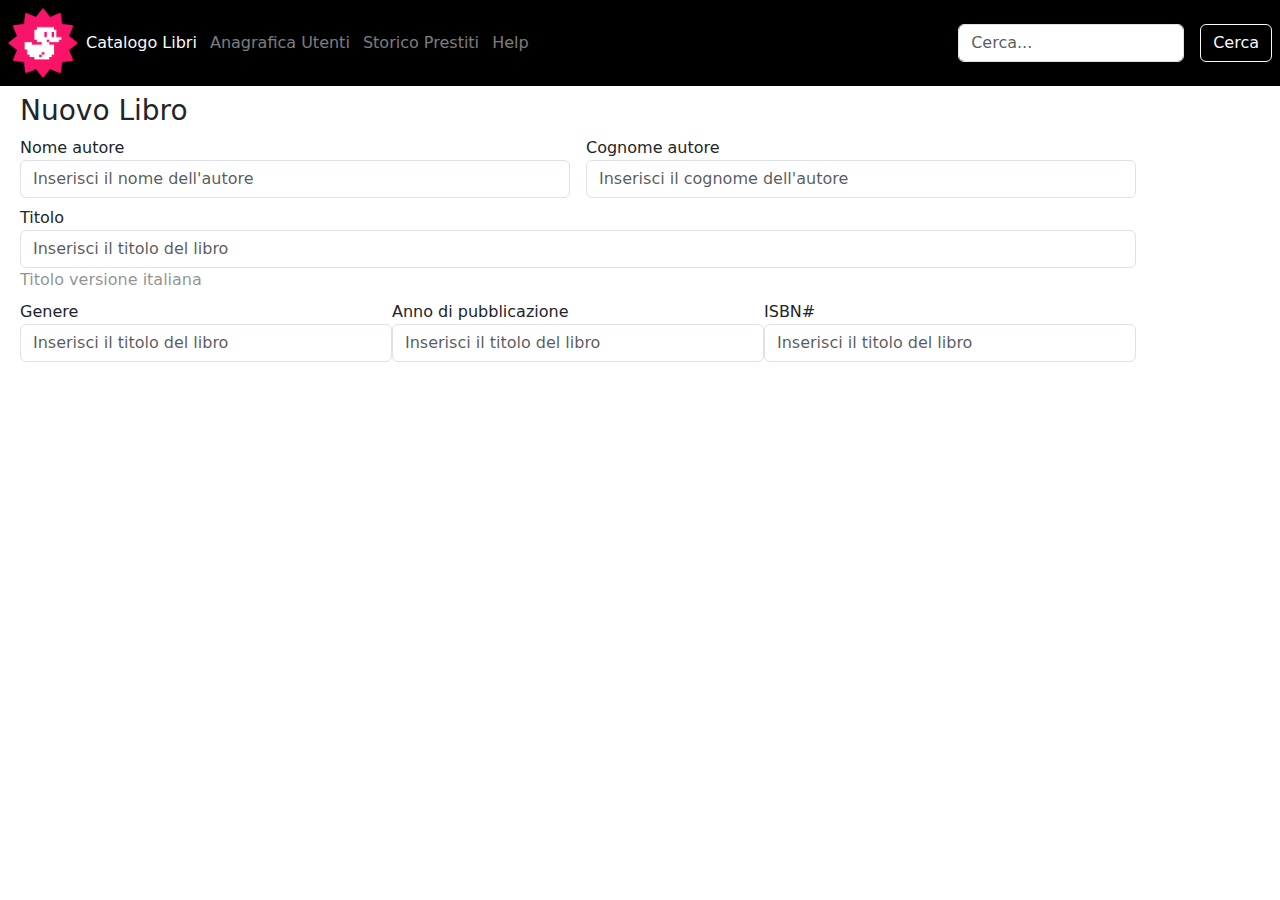
==== newbook.html @ 7e196422 "fix: flex style" ====
<!DOCTYPE html>
<html lang="it">
<head>
    <meta charset="UTF-8">
    <meta name="viewport" content="width=device-width, initial-scale=1.0">
    <title>Nuovo Libro</title>

    <!-- Link Bootstrap --> <link href="https://cdn.jsdelivr.net/npm/bootstrap@5.3.3/dist/css/bootstrap.min.css" rel="stylesheet" integrity="sha384-QWTKZyjpPEjISv5WaRU9OFeRpok6YctnYmDr5pNlyT2bRjXh0JMhjY6hW+ALEwIH" crossorigin="anonymous">

    <!-- Link Font Awesome --> <link rel="stylesheet" href="https://cdnjs.cloudflare.com/ajax/libs/font-awesome/6.7.2/css/all.min.css" integrity="sha512-Evv84Mr4kqVGRNSgIGL/F/aIDqQb7xQ2vcrdIwxfjThSH8CSR7PBEakCr51Ck+w+/U6swU2Im1vVX0SVk9ABhg==" crossorigin="anonymous" referrerpolicy="no-referrer" />

    <!-- Link Foglio di stile --> <link rel="stylesheet" href="css/style.css">

</head>
<body>
    <header>
        <div class="w-100 p-2 d-flex justify-content-between">
            <div class="d-flex">
                <img src="img/duck.png" alt="">
                <div class="d-none d-lg-inline flex-row align-self-center">
                    <span><a href="#" class="link-light link-underline-opacity-0 p-1 ps-2">Catalogo Libri</a></span>
                    <span><a href="#" class="link-light link-opacity-50 link-underline-opacity-0 p-1 link-opacity-100-hover">Anagrafica Utenti</a></span>
                    <span><a href="#" class="link-light link-opacity-50 link-underline-opacity-0 p-1 link-opacity-100-hover">Storico Prestiti</a></span>
                    <span><a href="#" class="link-light link-opacity-50 link-underline-opacity-0 p-1 link-opacity-100-hover">Help</a></span>
                </div>
            </div>
            <div class="d-flex">
                <button type="button" class="btn btn-outline-secondary mt-3 mb-3 d-inline d-lg-none"><i class="fa-solid fa-bars"></i></button>
                <input class="form-control d-none d-lg-inline m-3" type="text" placeholder="Cerca..." aria-label="default input example">
                <button type="button" class="btn btn-outline-light mt-3 mb-3 d-none d-lg-inline"><span>Cerca</span></button>
            </div>
        </div>
    </header>
    <main class="container m-2">
        <section> <!-- Titolo libro --> 
            <h3>Nuovo Libro</h3>
        </section>
        <section> <!-- Info libro -->
            <div class="d-flex mt-2">
                <div class="flex-grow-1 me-3">
                    <span>Nome autore</span>
                    <input class="form-control" type="text" placeholder="Inserisci il nome dell'autore" aria-label="default input example">
                </div>
                <div class="flex-grow-1">
                    <span>Cognome autore</span>
                    <input class="form-control" type="text" placeholder="Inserisci il cognome dell'autore" aria-label="default input example">
                </div>
            </div>
            <div class="mt-2">
                <span>Titolo</span>
                <input class="form-control" type="text" placeholder="Inserisci il titolo del libro" aria-label="default input example">
                <span class="text-body-tertiary">Titolo versione italiana</span>
            </div>
            <div class="d-inline d-lg-flex">
                <div class="flex-grow-1 mt-2">
                    <span>Genere</span>
                    <input class="form-control" type="text" placeholder="Inserisci il titolo del libro" aria-label="default input example">
                </div>
                <div class="flex-grow-1 mt-2">
                    <span>Anno di pubblicazione</span>
                    <input class="form-control" type="text" placeholder="Inserisci il titolo del libro" aria-label="default input example">
                </div>
                <div class="flex-grow-1 mt-2">
                    <span>ISBN#</span>
                    <input class="form-control" type="text" placeholder="Inserisci il titolo del libro" aria-label="default input example">
                </div>
            </div>
        </section>
        <section> <!-- Note libro --> </section>
    </main>
</body>
</html>
---- css/style.css ----
* {
    margin: 0;
    padding: 0;
    box-sizing: border-box;
}

header{
    background-color: black;
}

img {
    width: 70px;
}
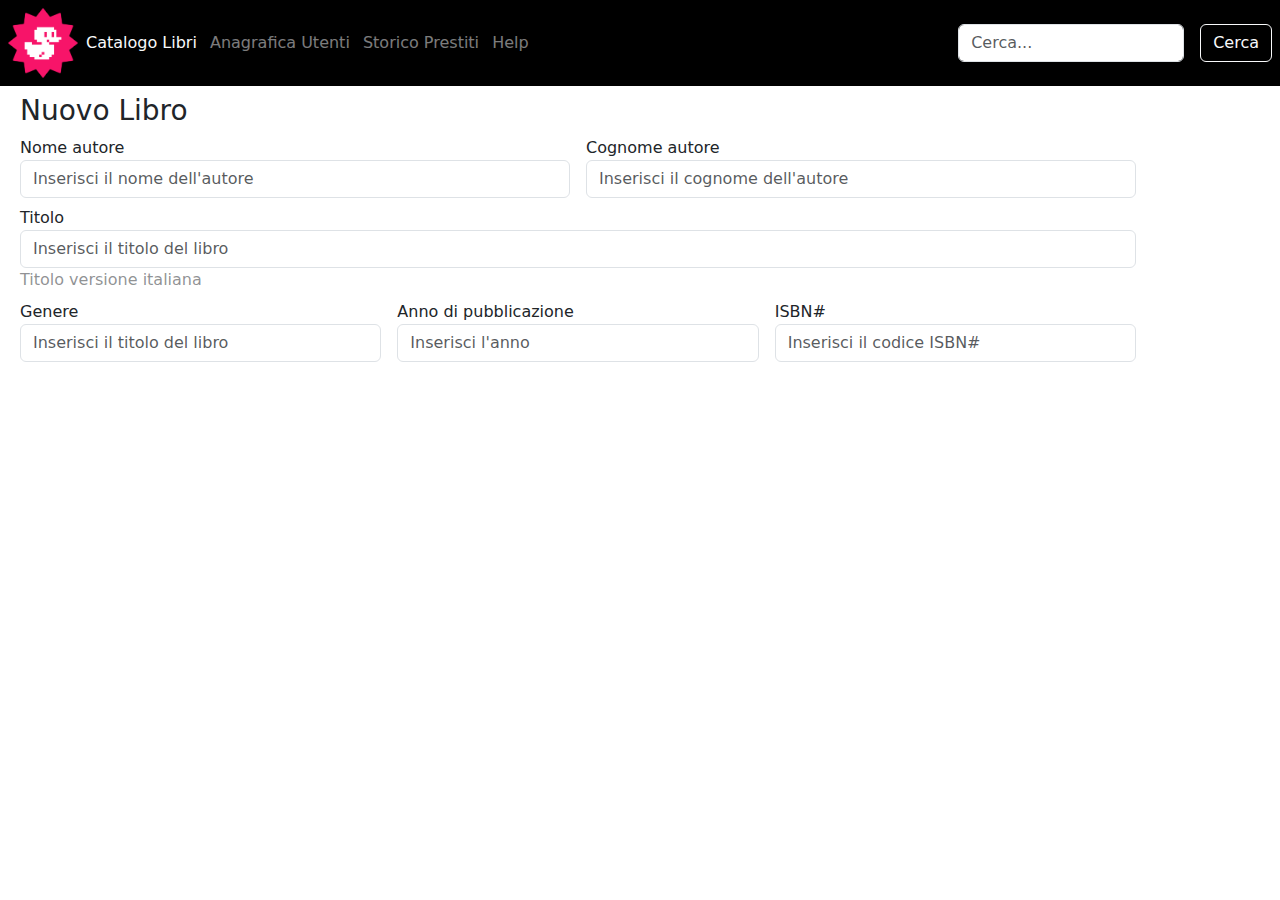
==== commit 54e840a2: "fix: flex style" ====
--- a/newbook.html
+++ b/newbook.html
@@ -56,13 +56,13 @@
                     <span>Genere</span>
                     <input class="form-control" type="text" placeholder="Inserisci il titolo del libro" aria-label="default input example">
                 </div>
-                <div class="flex-grow-1 mt-2">
+                <div class="flex-grow-1 mt-2 ms-lg-3 me-lg-3">
                     <span>Anno di pubblicazione</span>
-                    <input class="form-control" type="text" placeholder="Inserisci il titolo del libro" aria-label="default input example">
+                    <input class="form-control" type="text" placeholder="Inserisci l'anno" aria-label="default input example">
                 </div>
                 <div class="flex-grow-1 mt-2">
                     <span>ISBN#</span>
-                    <input class="form-control" type="text" placeholder="Inserisci il titolo del libro" aria-label="default input example">
+                    <input class="form-control" type="text" placeholder="Inserisci il codice ISBN#" aria-label="default input example">
                 </div>
             </div>
         </section>
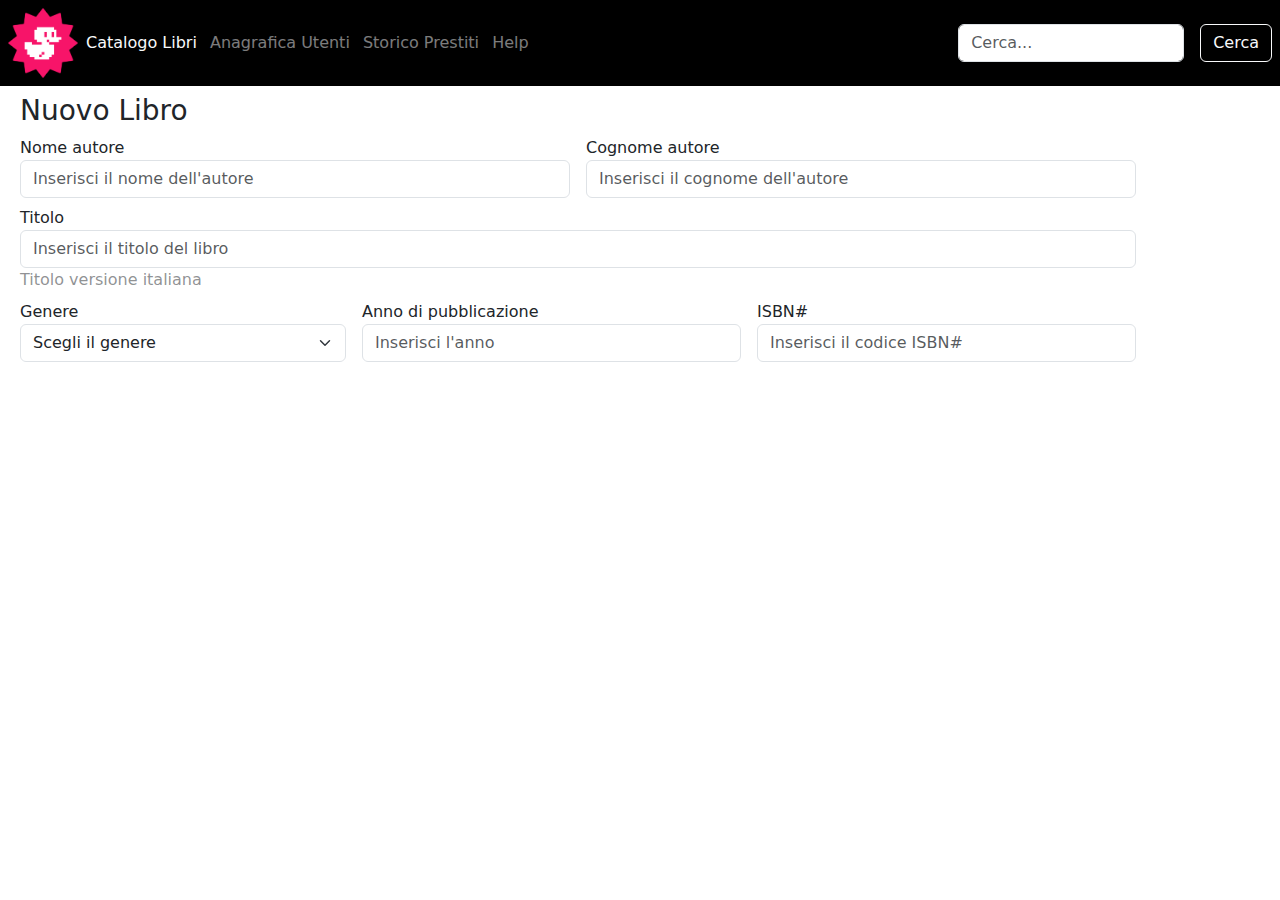
==== commit 20afff79: "fix: flex style" ====
--- a/newbook.html
+++ b/newbook.html
@@ -54,7 +54,9 @@
             <div class="d-inline d-lg-flex">
                 <div class="flex-grow-1 mt-2">
                     <span>Genere</span>
-                    <input class="form-control" type="text" placeholder="Inserisci il titolo del libro" aria-label="default input example">
+                    <select class="form-select" id="floatingSelect" aria-label="Floating label select example">
+                        <option selected>Scegli il genere</option>
+                    </select>
                 </div>
                 <div class="flex-grow-1 mt-2 ms-lg-3 me-lg-3">
                     <span>Anno di pubblicazione</span>
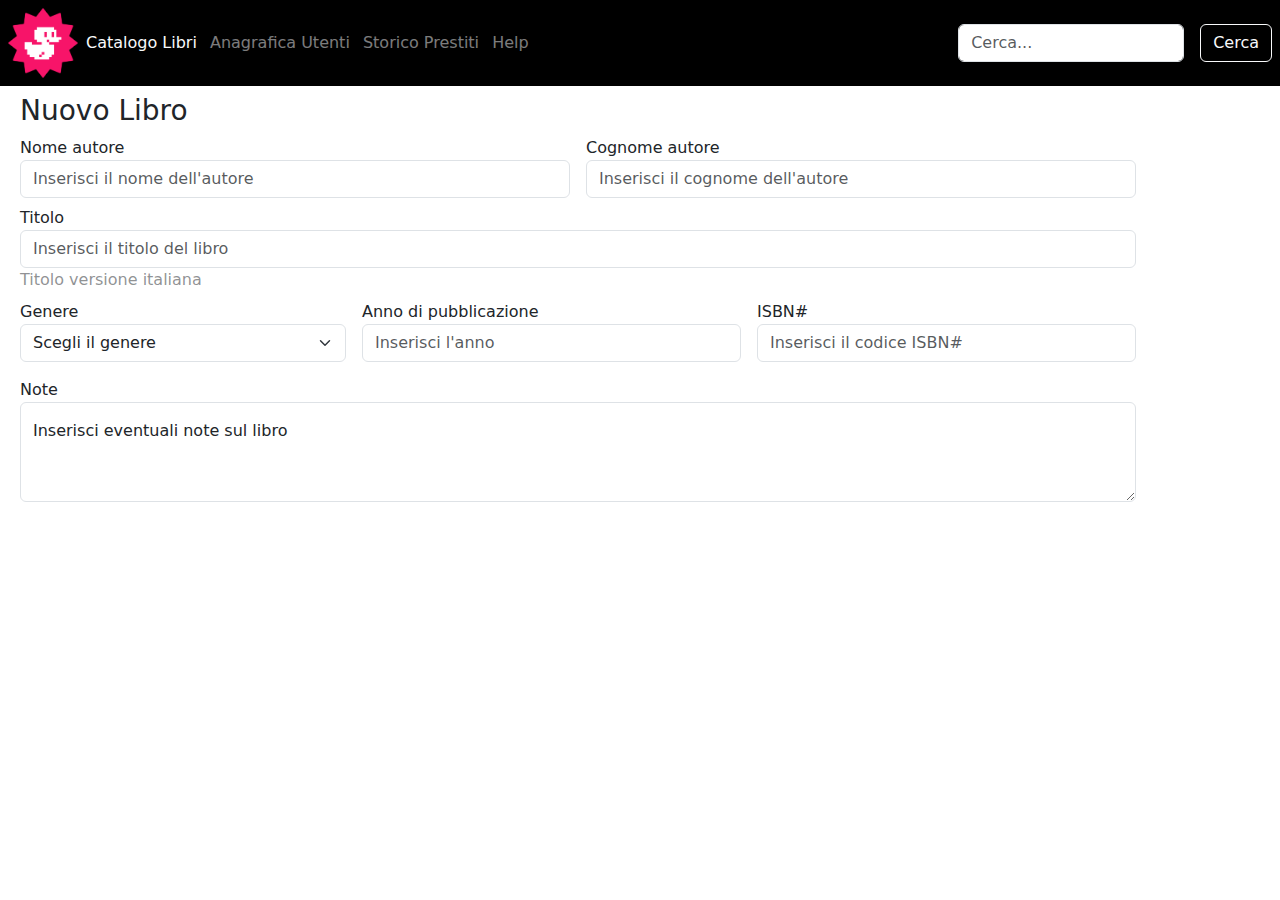
==== commit d35d0800: "feat: add note structure" ====
--- a/newbook.html
+++ b/newbook.html
@@ -68,7 +68,15 @@
                 </div>
             </div>
         </section>
-        <section> <!-- Note libro --> </section>
+        <section> <!-- Note libro --> 
+            <div class="mt-3">
+                <span>Note</span>
+                <div class="form-floating">
+                    <textarea class="form-control" placeholder="Leave a comment here" id="floatingTextarea2" style="height: 100px"></textarea>
+                    <label for="floatingTextarea2">Inserisci eventuali note sul libro</label>
+                </div>
+            </div>
+        </section>
     </main>
 </body>
 </html>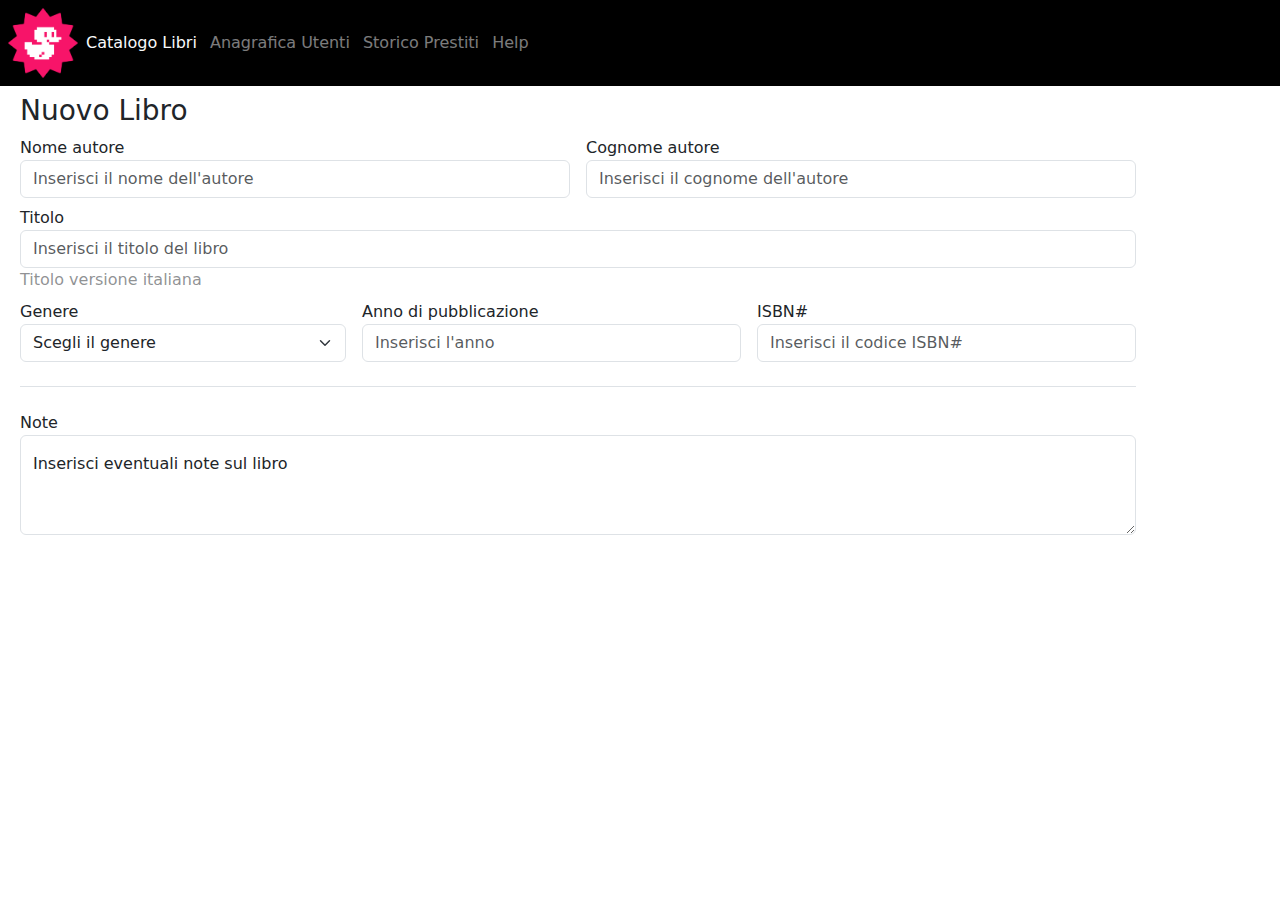
==== commit db81341d: "feat: add border color note" ====
--- a/newbook.html
+++ b/newbook.html
@@ -24,10 +24,8 @@
                     <span><a href="#" class="link-light link-opacity-50 link-underline-opacity-0 p-1 link-opacity-100-hover">Help</a></span>
                 </div>
             </div>
-            <div class="d-flex">
+            <div>
                 <button type="button" class="btn btn-outline-secondary mt-3 mb-3 d-inline d-lg-none"><i class="fa-solid fa-bars"></i></button>
-                <input class="form-control d-none d-lg-inline m-3" type="text" placeholder="Cerca..." aria-label="default input example">
-                <button type="button" class="btn btn-outline-light mt-3 mb-3 d-none d-lg-inline"><span>Cerca</span></button>
             </div>
         </div>
     </header>
@@ -69,7 +67,7 @@
             </div>
         </section>
         <section> <!-- Note libro --> 
-            <div class="mt-3">
+            <div class="mt-4 pt-4 border-top">
                 <span>Note</span>
                 <div class="form-floating">
                     <textarea class="form-control" placeholder="Leave a comment here" id="floatingTextarea2" style="height: 100px"></textarea>
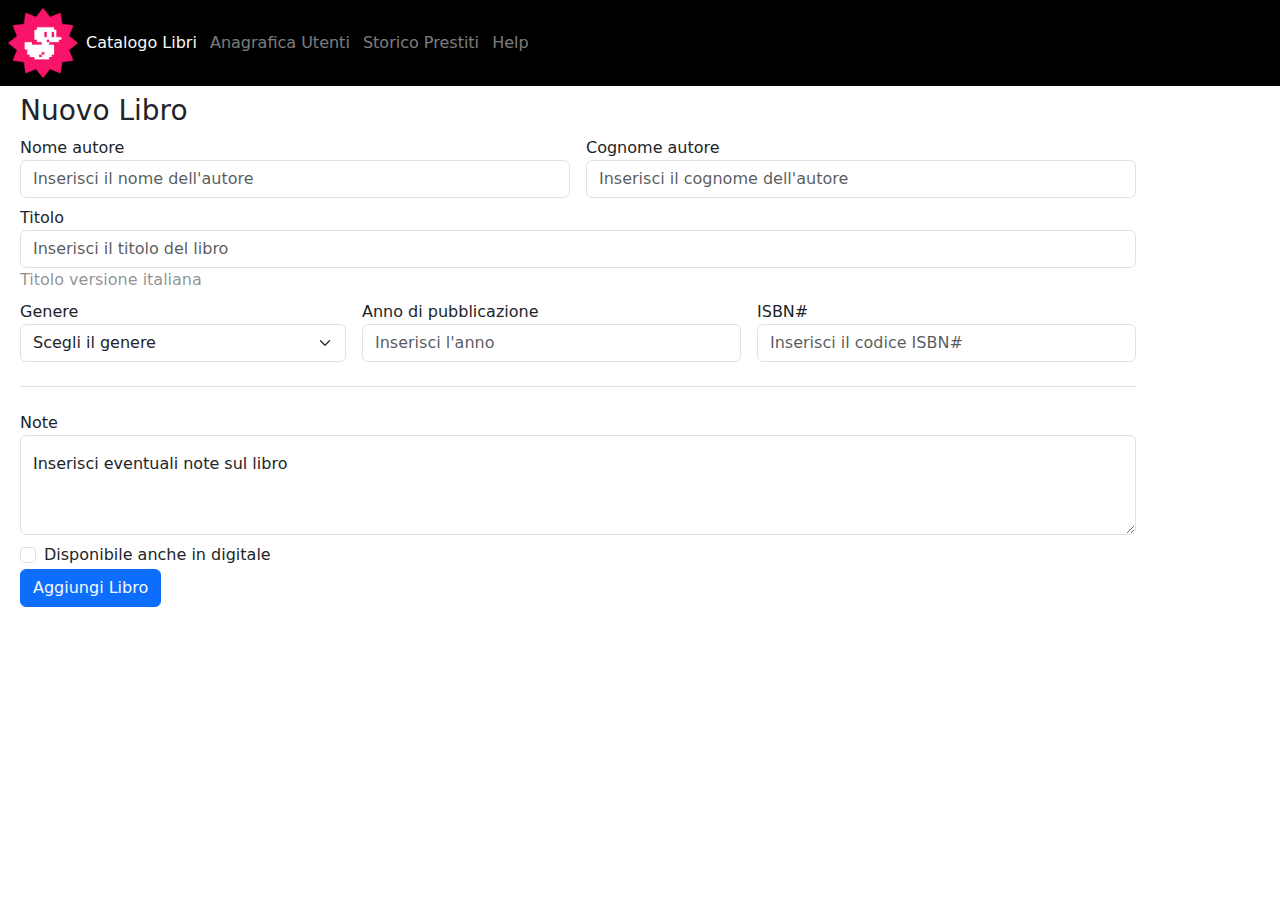
==== commit 4e4bde64: "feat: complete note section" ====
--- a/newbook.html
+++ b/newbook.html
@@ -74,6 +74,13 @@
                     <label for="floatingTextarea2">Inserisci eventuali note sul libro</label>
                 </div>
             </div>
+            <div class="form-check pt-2">
+                <input class="form-check-input" type="checkbox" value="" id="flexCheckDefault">
+                <label class="form-check-label" for="flexCheckDefault">
+                  Disponibile anche in digitale
+                </label>
+            </div>
+            <button class="btn btn-primary" type="submit"><a href="newbook.html" class="link-light link-underline-opacity-0">Aggiungi Libro</a></button>
         </section>
     </main>
 </body>
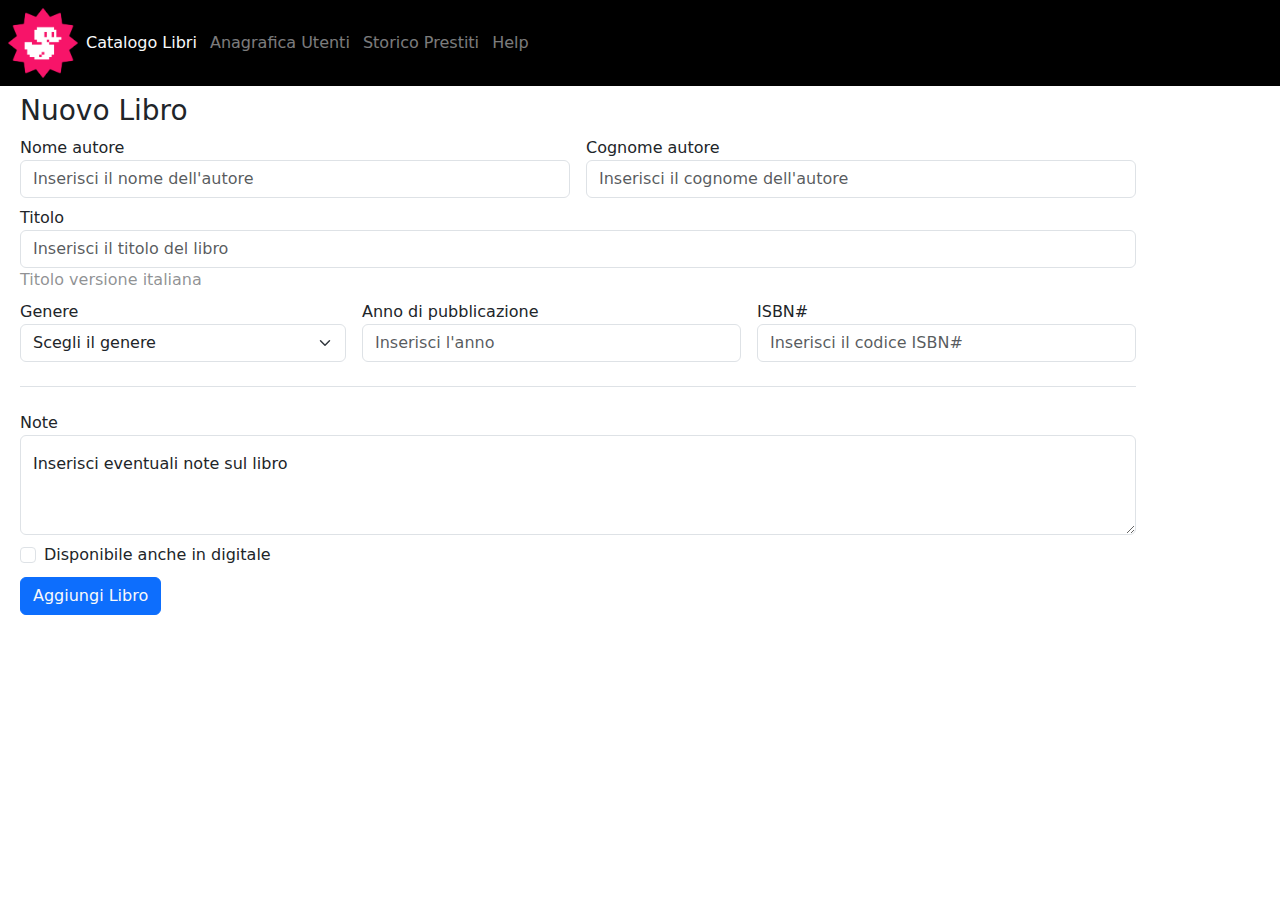
==== commit ef667a78: "fix: note section style" ====
--- a/newbook.html
+++ b/newbook.html
@@ -80,7 +80,7 @@
                   Disponibile anche in digitale
                 </label>
             </div>
-            <button class="btn btn-primary" type="submit"><a href="newbook.html" class="link-light link-underline-opacity-0">Aggiungi Libro</a></button>
+            <button class="btn btn-primary mt-2" type="submit"><a href="newbook.html" class="link-light link-underline-opacity-0">Aggiungi Libro</a></button>
         </section>
     </main>
 </body>
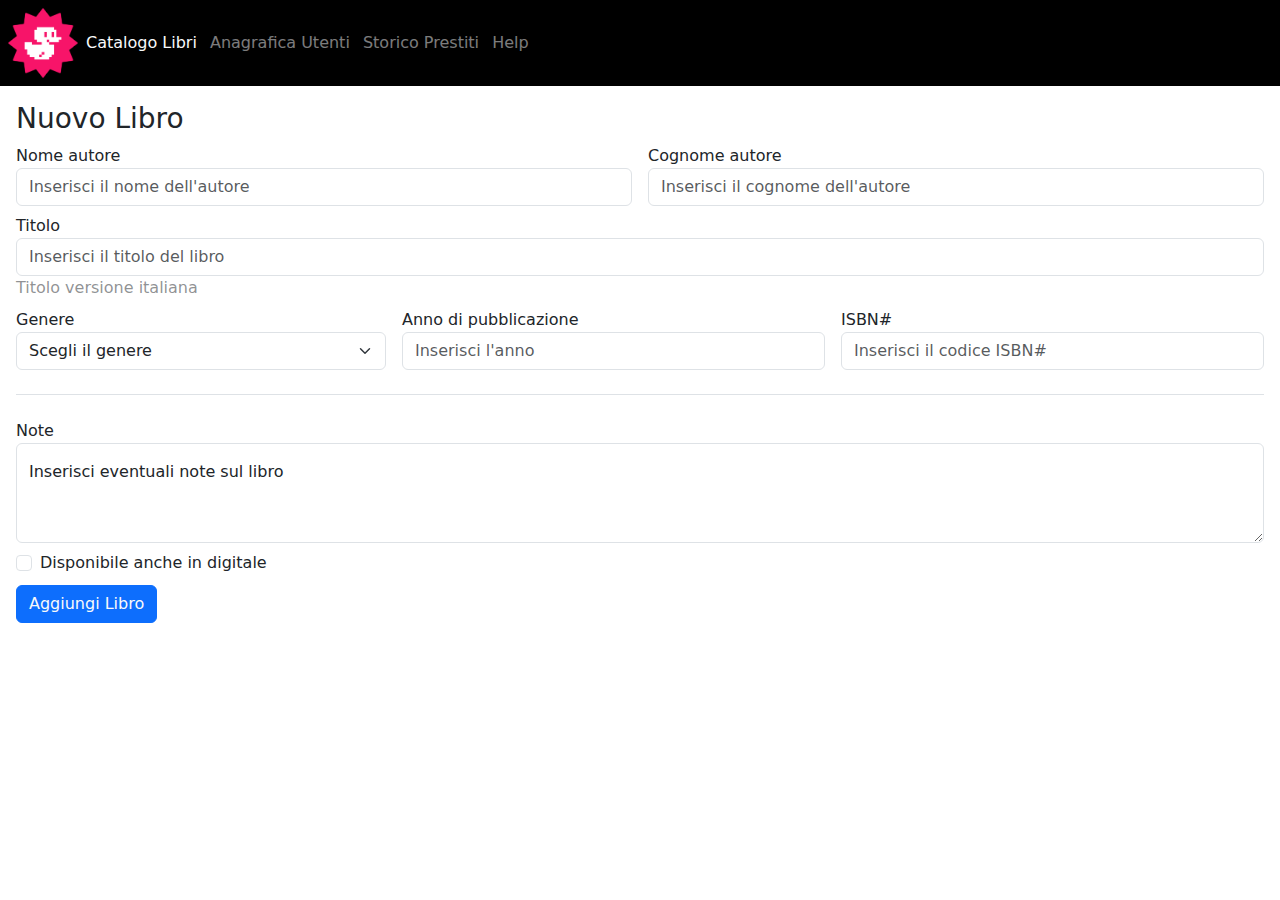
==== commit a428cbbc: "fix: main style" ====
--- a/newbook.html
+++ b/newbook.html
@@ -29,7 +29,7 @@
             </div>
         </div>
     </header>
-    <main class="container m-2">
+    <main class="p-3">
         <section> <!-- Titolo libro --> 
             <h3>Nuovo Libro</h3>
         </section>
